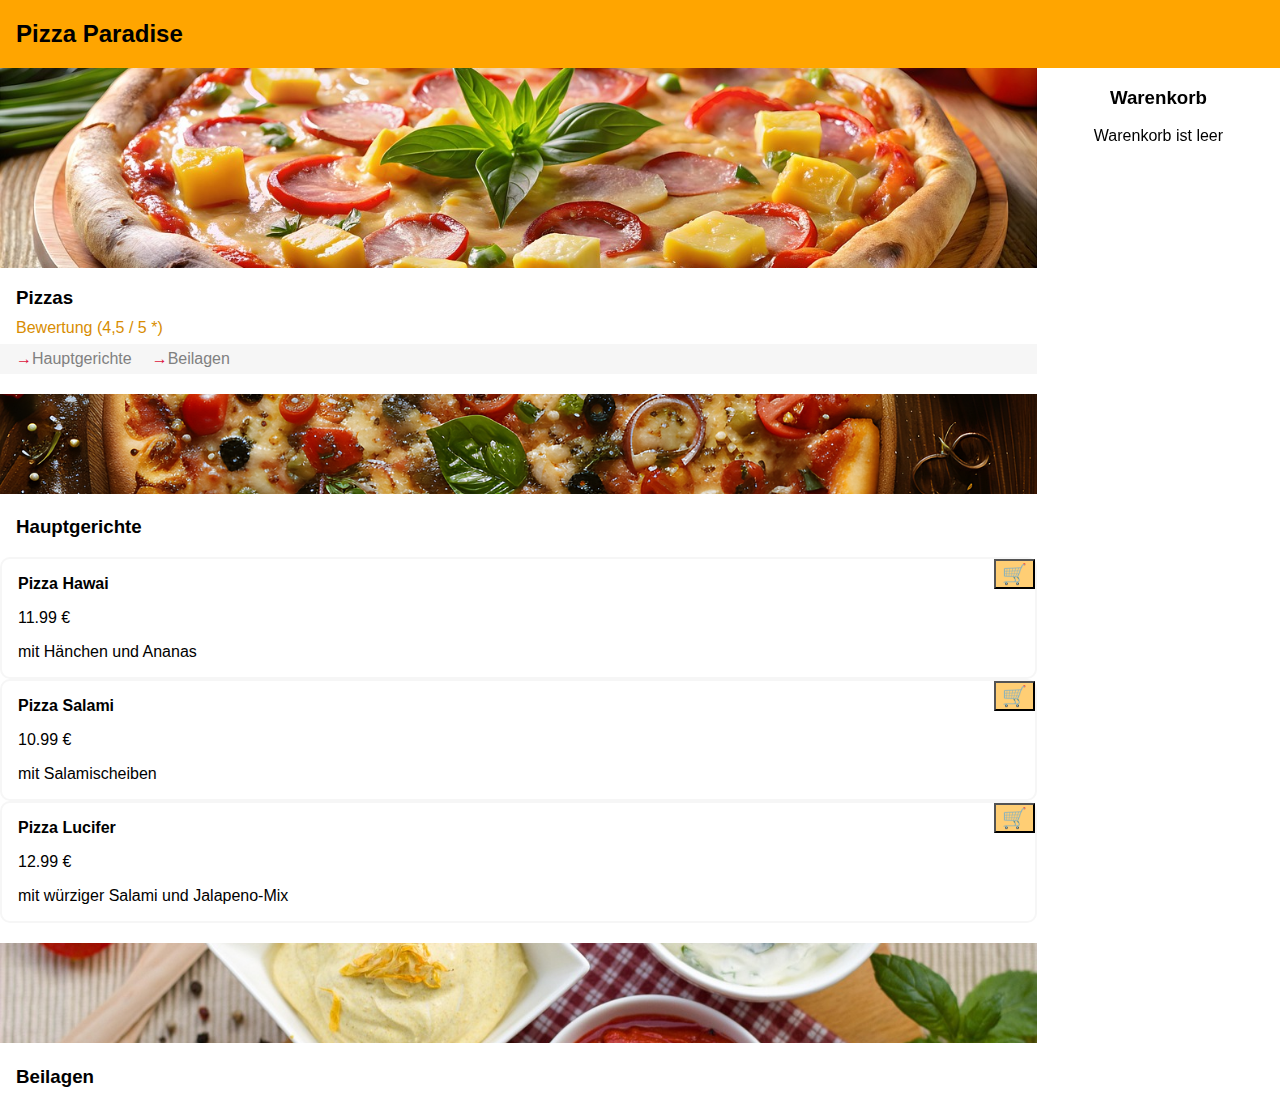
==== index.html @ 2e53537b "first commit" ====
<!DOCTYPE html>
<html lang="en">

<head>
    <meta charset="UTF-8">
    <meta name="viewport" content="width=device-width, initial-scale=1.0">
    <title>Pizza Paradise</title>
    <link rel="stylesheet" href="style.css">
    <link rel="stylesheet" href="styles.css/standard.css">
    <link rel="stylesheet" href="styles.css/assets.css">
    <link rel="stylesheet" href="styles.css/basket.css">
    <link rel="stylesheet" href="styles.css/fonts.css">
    <link rel="stylesheet" href="styles.css/overlay.css">
</head>

<body>
    <section class="header">
        <h2 class="">Pizza Paradise</h2>
    </section>

    <section class="content_total">
        <div class="content_restaurant">
            <div class="content_restaurant_head">
                <img src="assets/img/ai-generated-8714515_1280.jpg" alt="Pizza Pic">
            </div>
            <div class="content_restaurant_titelbox">
                <h3>Pizzas</h3>
                <div class="restaurant_rating"> Bewertung (4,5 / 5 *)</div>
            </div>
            <div class="content_restaurant_navbar">
                <a href="#mainMenu">Hauptgerichte</a>
                <a href="#extras">Beilagen</a>
            </div>
            <div id="mainMenu" class="content_restaurant_mainMenu">
                <img src="assets/img/ai-generated-8673813_1280.png" alt="Pizza Pic">
                <h3>Hauptgerichte</h3>
            </div>
            <div id="content_restaurant_pizza" class="content_restaurant_pizza">

            </div>
            <div id="extras" class="content_restaurant_extras">
                <img src="assets/img/sauce-4171459_1280.jpg" alt="Sauce Pic">
                <h3>Beilagen</h3>
            </div>
        </div>
        <div class="basket_container">
            <div id="basket" class="basket">
                <h3>Warenkorb</h3>
                <p>Warenkorb ist leer</p>
            </div>
        </div>
        <div class="basket_responsive">

           
            <div id="basketOverlay">
                <div class="basket_overlay_content">
                    <button class="basket_toggle_button" onclick="toggleBasketOverlay()">Warenkorb schließen</button>
                    <div id="basketOverlayContent"></div>
                </div>               
            </div>

            <button class="basket_toggle_button" onclick="toggleBasketOverlay()">Warenkorb</button>

        </div>
    </section>

    <section class="footer">

    </section>

    <script src="scripts/db.js"></script>
    <script src="script.js"></script>
    <script src="scripts/template.js"></script>
</body>

</html>
---- style.css ----
html {
    scroll-behavior: smooth;
}

.header {
    display: flex;
    width: 100%;
    background-color: orange;
}

h2 {
    padding-left: 16px;
}

.content_total {
    display: flex;
    flex-direction: row;
    flex-grow: 1;
}

.content_restaurant {
    width: 100%;
}

.content_restaurant_titelbox {
    padding-left: 16px;
    line-height: 0.7;
}

.content_restaurant_navbar {
    height: 30px;
    display: flex;
    align-items: center;
    padding-left: 16px;
    background-color: rgb(246, 246, 246);
    gap: 20px;
    margin-top: 10px;
}

.content_restaurant_mainMenu h3 {
    padding-left: 16px;
}

.content_restaurant_extras h3 {
    padding-left: 16px;
}

.pizza_item {
    position: relative;
    padding-left: 16px;
    border: 2px solid rgb(246, 246, 246);
    border-radius: 10px;
}
---- styles.css/standard.css ----
body {
    margin: 0;
    font-family: sans-serif;
}
---- styles.css/assets.css ----
.content_restaurant_head img {
    height: 200px;
    width: 100%;
    object-fit: cover;
}

.content_restaurant_mainMenu img {
    height: 100px;
    width: 100%;
    object-fit: cover;
    margin-top: 20px;
}

.content_restaurant_extras img {
    height: 100px;
    width: 100%;
    object-fit: cover;
    margin-top: 20px;
}

.cart-icon-container {
    position: absolute;
    top: 0;
    right: 0;
}

.add_to_cart_btn {
    cursor: pointer;
    background-color: rgb(255, 206, 116);
    font-size: 20px;
}
---- styles.css/basket.css ----
.basket_container {
    width: 300px;
    flex-grow: 1;
}

.basket {
    display: block;
    text-align: center;
    width: 100%;
    position: sticky;
    top: 0;
}

.basket_item button {
    cursor: pointer;
    font-size: large;
    color: rgb(255, 166, 0);
}

.remove_btn {
    margin-left: 20px;
}

.basket_total {
    margin-top: 20px;
    font-size: 18px;
    color: green;
}
---- styles.css/fonts.css ----
.restaurant_rating {
    color: rgb(216, 141, 2);
}

.content_restaurant_navbar a {
    text-decoration: none;
    color: grey;
}

.content_restaurant_navbar a::before {
    content: " →";
    font-size: 16px;
    color: crimson; 
}
---- styles.css/overlay.css ----
.basket_responsive {
    display: none;
}

#basketOverlay {
    position: fixed;
    top: 0;
    left: 0;
    width: 100vw;
    height: 100vh;
    background-color: white;
    display: none;
    flex-direction: column;
    justify-content: flex-start;
    align-items: center;
    z-index: 999;
}


@media (max-width: 668px) {
    .basket_container {
        display: none;
    }

    .basket_responsive {
        display: block;
        width: 100%;
        position: fixed;
        bottom: 0;
        left: 0;
        z-index: 1000;
    }

    .basket_toggle_button {
        width: 100%;
        padding: 16px;
        font-size: 18px;
        background-color: orange;
        border: none;
        color: white;
        cursor: pointer;
        margin: 0;
        box-sizing: border-box;
    }

    .basket_overlay_content {
        width: 100%;
        display: flex;
        flex-direction: column;
        align-items: center;
    }
}
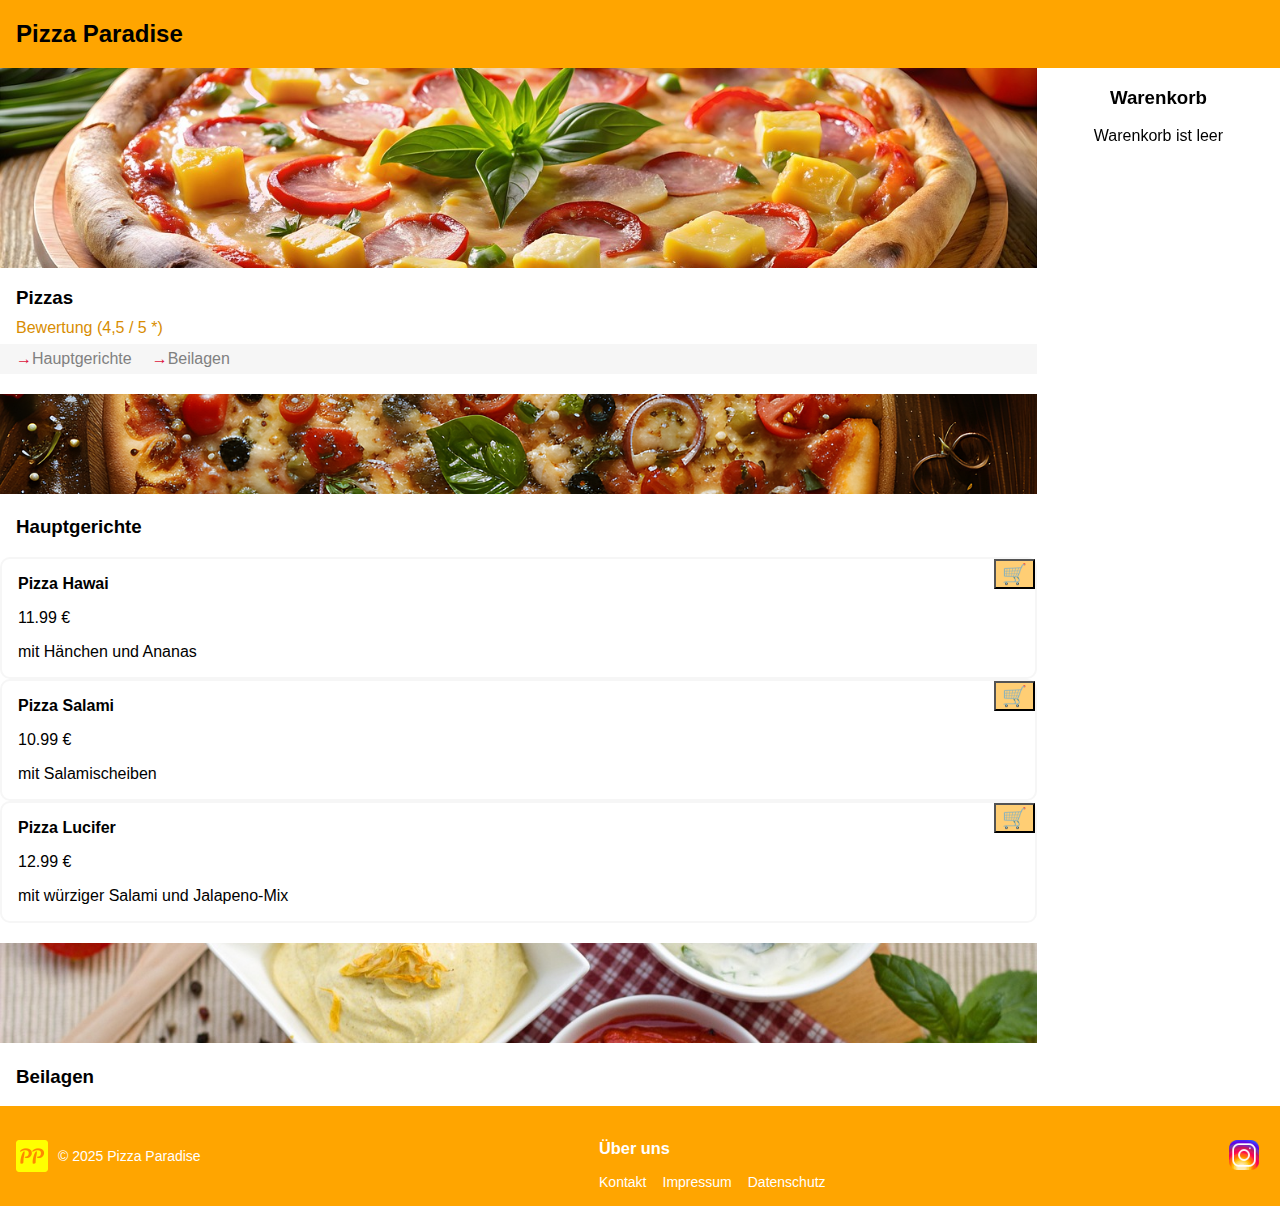
==== commit e8430c98: "Footer added" ====
--- a/index.html
+++ b/index.html
@@ -5,6 +5,7 @@
     <meta charset="UTF-8">
     <meta name="viewport" content="width=device-width, initial-scale=1.0">
     <title>Pizza Paradise</title>
+    <link rel="shortcut icon" href="assets/icons/favicon-32x32.png" type="image/x-icon">
     <link rel="stylesheet" href="style.css">
     <link rel="stylesheet" href="styles.css/standard.css">
     <link rel="stylesheet" href="styles.css/assets.css">
@@ -43,6 +44,8 @@
                 <h3>Beilagen</h3>
             </div>
         </div>
+
+
         <div class="basket_container">
             <div id="basket" class="basket">
                 <h3>Warenkorb</h3>
@@ -51,12 +54,12 @@
         </div>
         <div class="basket_responsive">
 
-           
+
             <div id="basketOverlay">
                 <div class="basket_overlay_content">
                     <button class="basket_toggle_button" onclick="toggleBasketOverlay()">Warenkorb schließen</button>
                     <div id="basketOverlayContent"></div>
-                </div>               
+                </div>
             </div>
 
             <button class="basket_toggle_button" onclick="toggleBasketOverlay()">Warenkorb</button>
@@ -64,9 +67,31 @@
         </div>
     </section>
 
-    <section class="footer">
+    <section class="footerContent">
+        <div class="footerLeft">
+            <img src="assets/icons/favicon-32x32.png" alt="Logo">
+            <span>© 2025 Pizza Paradise</span>
+        </div>
+        <div class="aboutUs">
+            <h3>Über uns</h3>
+            <ul>
+                <li>
+                    <a target="_blank" href="kontakt.html">Kontakt</a>
+                </li>
+                <li>
+                    <a target="_blank" href="impressum.html">Impressum</a>
+                </li>
+                <li>
+                    <a target="_blank" href="datenschutz.html">Datenschutz</a>
+                </li>
+            </ul>
+        </div>
+        <div class="footerRight">
+            <a target="_blank" href="https://www.instagram.com/arvi.drjjn/"><img src="assets/icons/instagram.png"
+                    alt="Instagram"></a>
+        </div>
+    </section>
 
-    </section>
 
     <script src="scripts/db.js"></script>
     <script src="script.js"></script>
--- a/style.css
+++ b/style.css
@@ -52,3 +52,38 @@
     border-radius: 10px;
 }
 
+
+.footerContent {
+    display: flex;
+    justify-content: space-between;
+    align-items: center;
+    padding: 16px;
+    background-color: orange;
+    color: white;
+    font-size: 14px;
+    flex-wrap: wrap;
+}
+
+.footerLeft {
+    display: flex;
+    align-items: center;
+    gap: 10px;
+}
+
+.aboutUs ul {
+    list-style: none;
+    padding: 0;
+    margin: 0;
+    display: flex;
+    gap: 16px; 
+}
+
+.aboutUs li a {
+    text-decoration: none;
+    color: white;
+    font-size: 14px;
+}
+
+.aboutUs li a:hover {
+    text-decoration: underline;
+}--- a/styles.css/assets.css
+++ b/styles.css/assets.css
@@ -28,4 +28,14 @@
     cursor: pointer;
     background-color: rgb(255, 206, 116);
     font-size: 20px;
+}
+
+.footerIcon {
+    height: 40px;
+    width: 40px;
+}
+
+.footerRight a img {
+    width: 40px;
+    height: 40px;
 }--- a/styles.css/overlay.css
+++ b/styles.css/overlay.css
@@ -33,8 +33,8 @@
 
     .basket_toggle_button {
         width: 100%;
-        padding: 16px;
-        font-size: 18px;
+        padding: 32px;
+        font-size: 32px;
         background-color: orange;
         border: none;
         color: white;
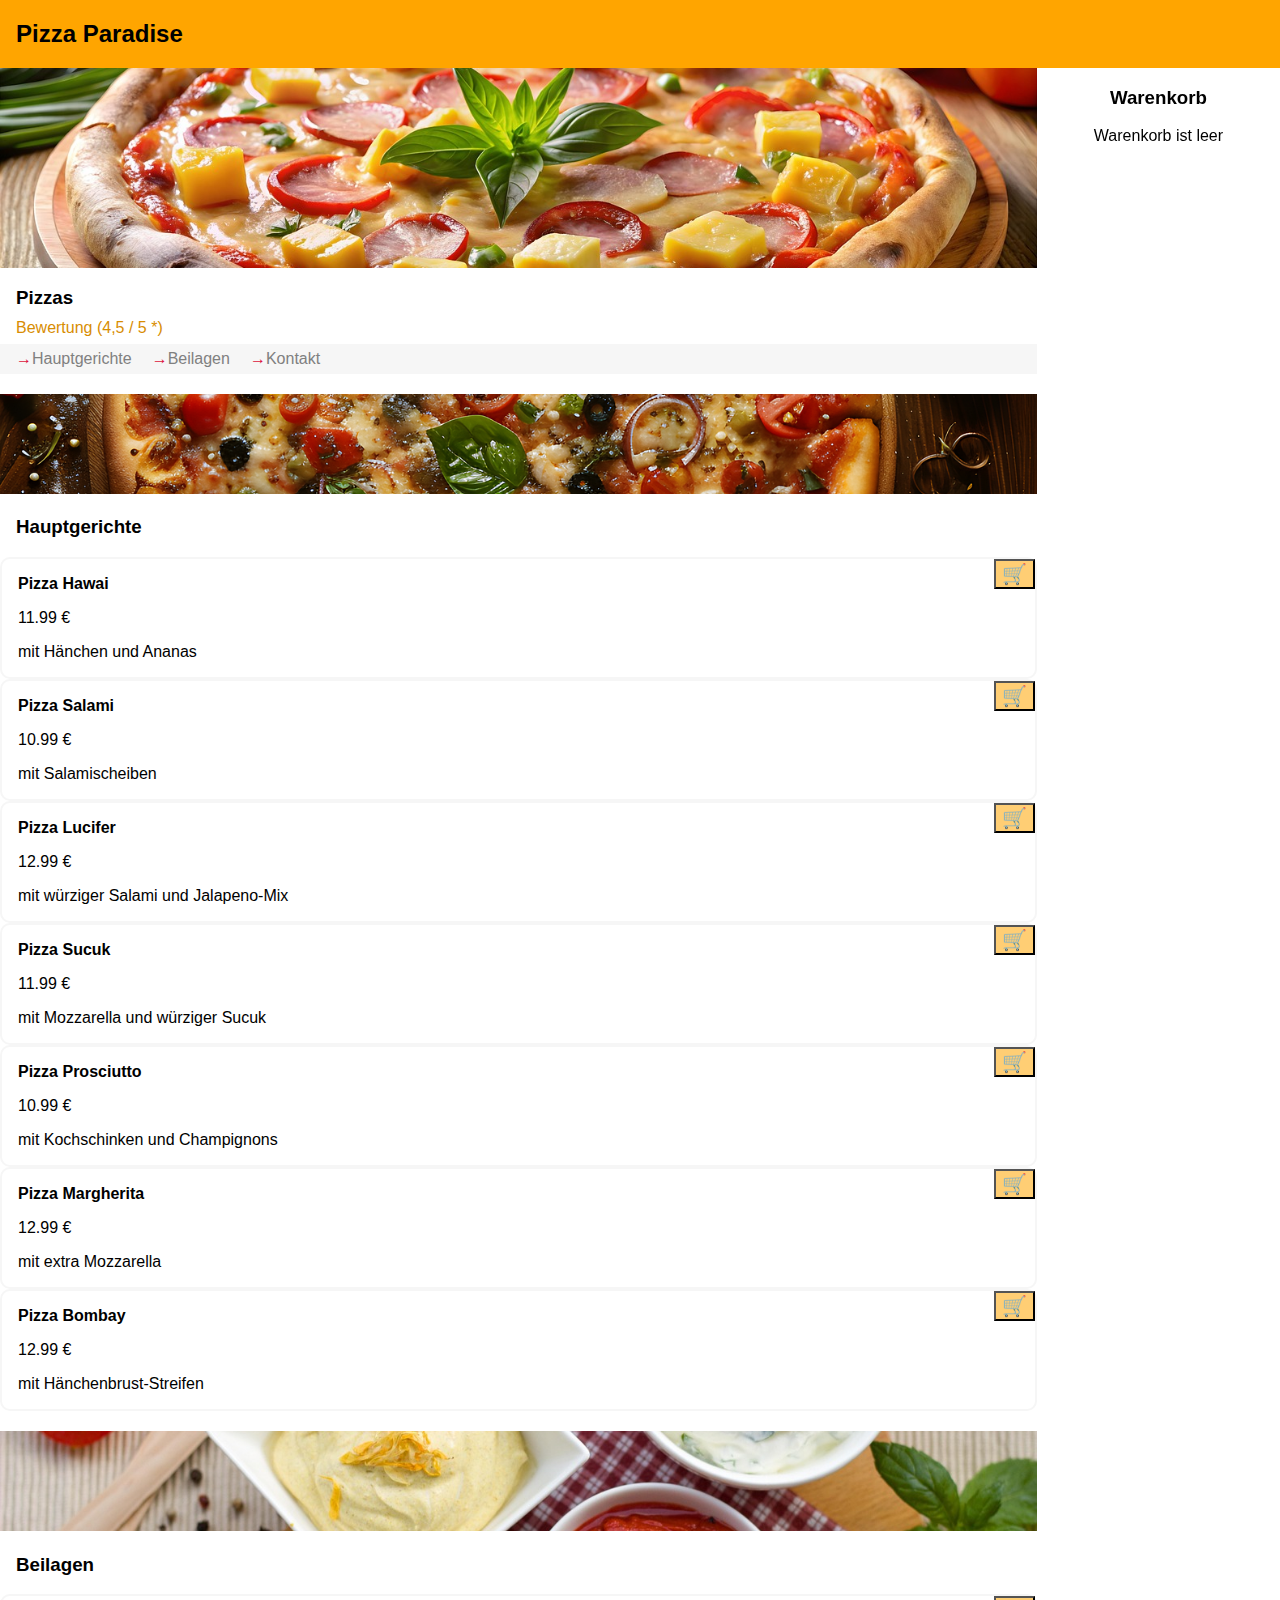
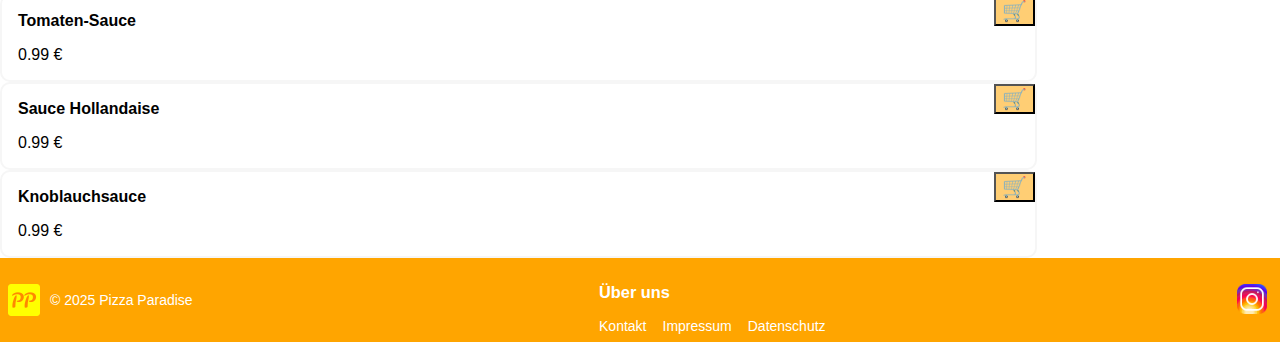
==== commit 098ed700: "Added Extras" ====
--- a/index.html
+++ b/index.html
@@ -14,7 +14,7 @@
     <link rel="stylesheet" href="styles.css/overlay.css">
 </head>
 
-<body>
+<body onload="init()">
     <section class="header">
         <h2 class="">Pizza Paradise</h2>
     </section>
@@ -31,20 +31,20 @@
             <div class="content_restaurant_navbar">
                 <a href="#mainMenu">Hauptgerichte</a>
                 <a href="#extras">Beilagen</a>
+                <a href="#footerContent">Kontakt</a>
             </div>
-            <div id="mainMenu" class="content_restaurant_mainMenu">
+            <div class="content_restaurant_mainMenu">
                 <img src="assets/img/ai-generated-8673813_1280.png" alt="Pizza Pic">
                 <h3>Hauptgerichte</h3>
             </div>
-            <div id="content_restaurant_pizza" class="content_restaurant_pizza">
+            <div id="content_restaurant_pizza" class="content_restaurant_pizza"></div>
 
-            </div>
-            <div id="extras" class="content_restaurant_extras">
+            <div class="content_restaurant_extras">
                 <img src="assets/img/sauce-4171459_1280.jpg" alt="Sauce Pic">
                 <h3>Beilagen</h3>
             </div>
+            <div id="extras" class="extras"></div>
         </div>
-
 
         <div class="basket_container">
             <div id="basket" class="basket">
@@ -54,7 +54,6 @@
         </div>
         <div class="basket_responsive">
 
-
             <div id="basketOverlay">
                 <div class="basket_overlay_content">
                     <button class="basket_toggle_button" onclick="toggleBasketOverlay()">Warenkorb schließen</button>
@@ -62,12 +61,12 @@
                 </div>
             </div>
 
-            <button class="basket_toggle_button" onclick="toggleBasketOverlay()">Warenkorb</button>
+            <button class="basket_toggle_button" onclick="toggleBasketOverlay()">&#128722</button>
 
         </div>
     </section>
 
-    <section class="footerContent">
+    <section class="footerContent" id="footerContent">
         <div class="footerLeft">
             <img src="assets/icons/favicon-32x32.png" alt="Logo">
             <span>© 2025 Pizza Paradise</span>
@@ -92,7 +91,6 @@
         </div>
     </section>
 
-
     <script src="scripts/db.js"></script>
     <script src="script.js"></script>
     <script src="scripts/template.js"></script>
--- a/style.css
+++ b/style.css
@@ -52,12 +52,19 @@
     border-radius: 10px;
 }
 
+.extras_item {
+    position: relative;
+    padding-left: 16px;
+    border: 2px solid rgb(246, 246, 246);
+    border-radius: 10px;
+}
+
 
 .footerContent {
     display: flex;
     justify-content: space-between;
     align-items: center;
-    padding: 16px;
+    padding: 8px;
     background-color: orange;
     color: white;
     font-size: 14px;
--- a/styles.css/basket.css
+++ b/styles.css/basket.css
@@ -21,6 +21,21 @@
     margin-left: 20px;
 }
 
+.orderButton {
+    margin-top: 10px;
+    padding: 10px 20px;
+    background-color: green;
+    color: white;
+    border: none;
+    border-radius: 12px;
+    cursor: pointer;
+    font-size: 16px;
+}
+
+.orderButton:hover {
+    background-color: darkgreen;
+}
+
 .basket_total {
     margin-top: 20px;
     font-size: 18px;
--- a/styles.css/overlay.css
+++ b/styles.css/overlay.css
@@ -16,8 +16,7 @@
     z-index: 999;
 }
 
-
-@media (max-width: 668px) {
+@media (max-width: 550px) {
     .basket_container {
         display: none;
     }
@@ -32,15 +31,22 @@
     }
 
     .basket_toggle_button {
-        width: 100%;
-        padding: 32px;
-        font-size: 32px;
-        background-color: orange;
+        width: 60px;
+        height: 60px;
+        border-radius: 50%;
+        background-color: rgb(87, 87, 255);
         border: none;
         color: white;
+        font-size: 24px;
         cursor: pointer;
-        margin: 0;
-        box-sizing: border-box;
+        position: fixed;
+        z-index: 1001;
+        bottom: 20px;
+        right: 20px;
+        display: flex;
+        align-items: center;
+        justify-content: center;
+        box-shadow: 0 4px 8px rgba(0, 0, 0, 0.2);
     }
 
     .basket_overlay_content {
@@ -49,4 +55,6 @@
         flex-direction: column;
         align-items: center;
     }
+
+    
 }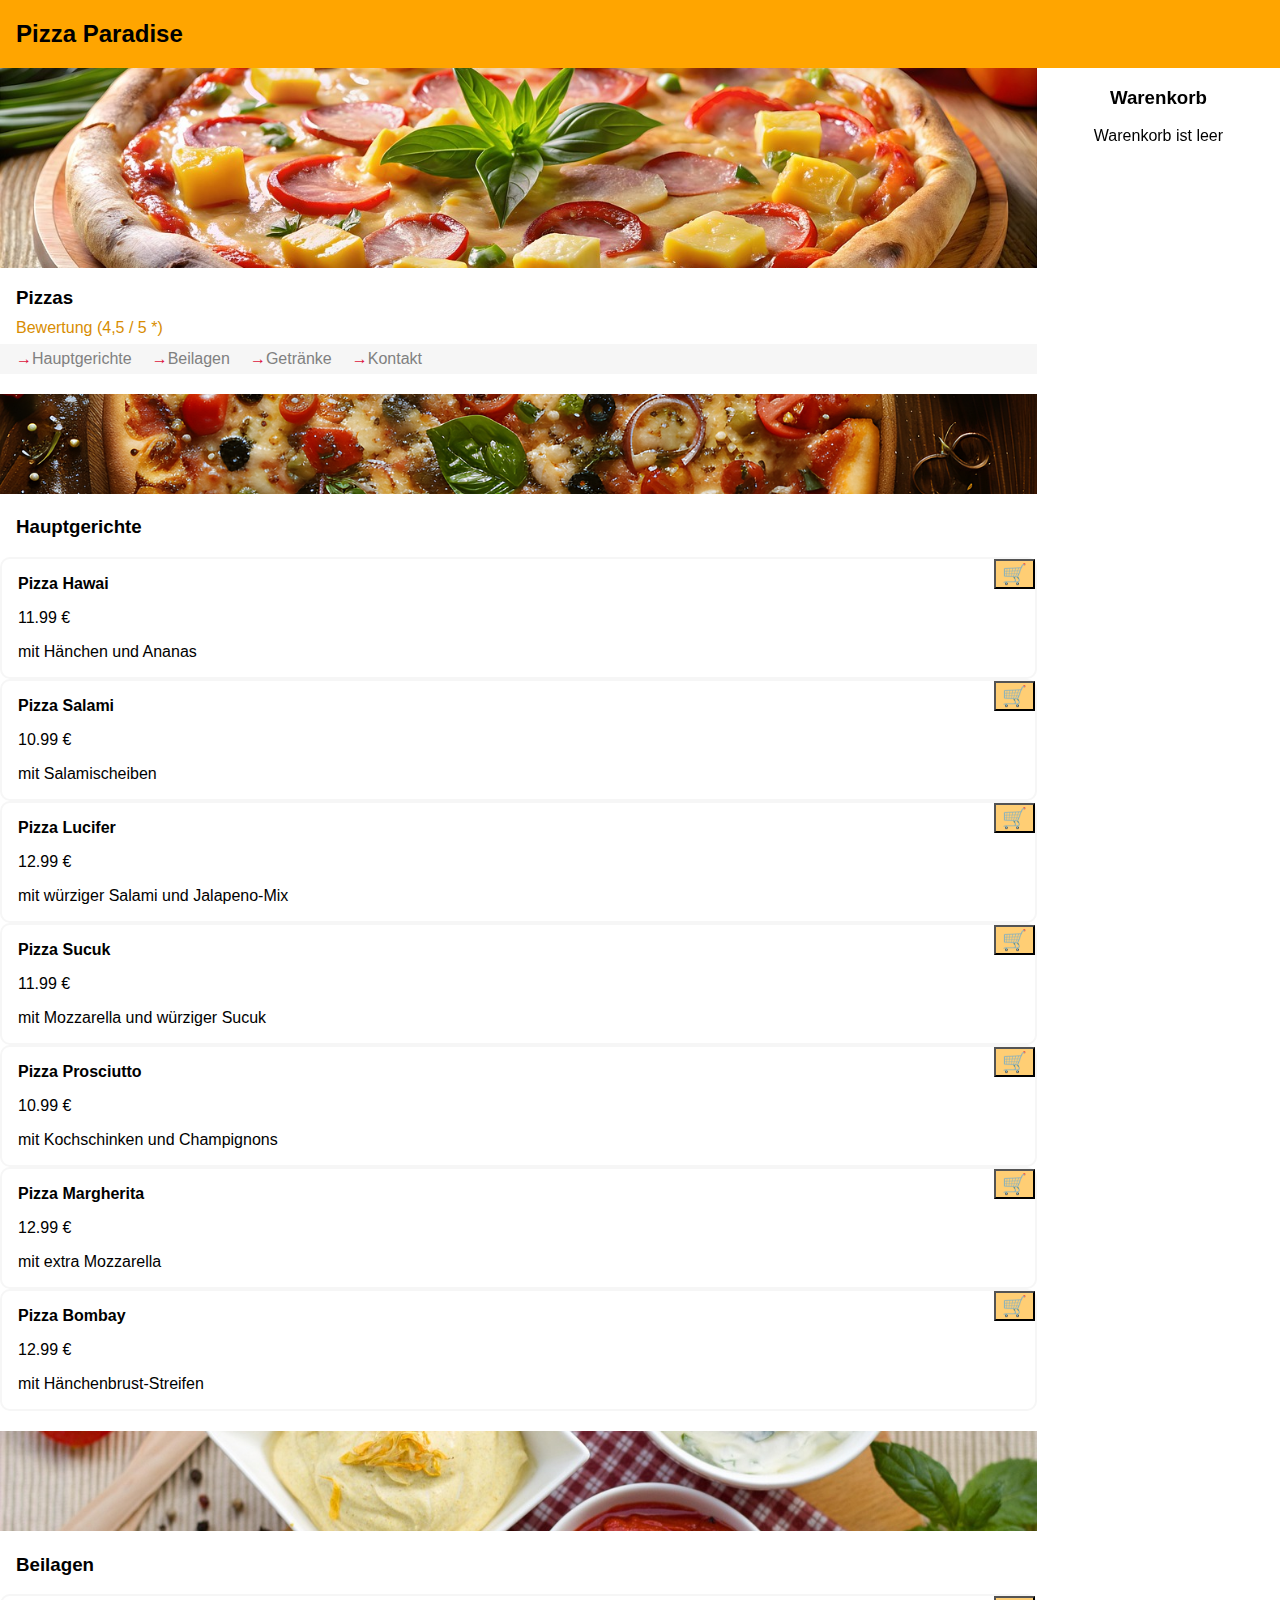
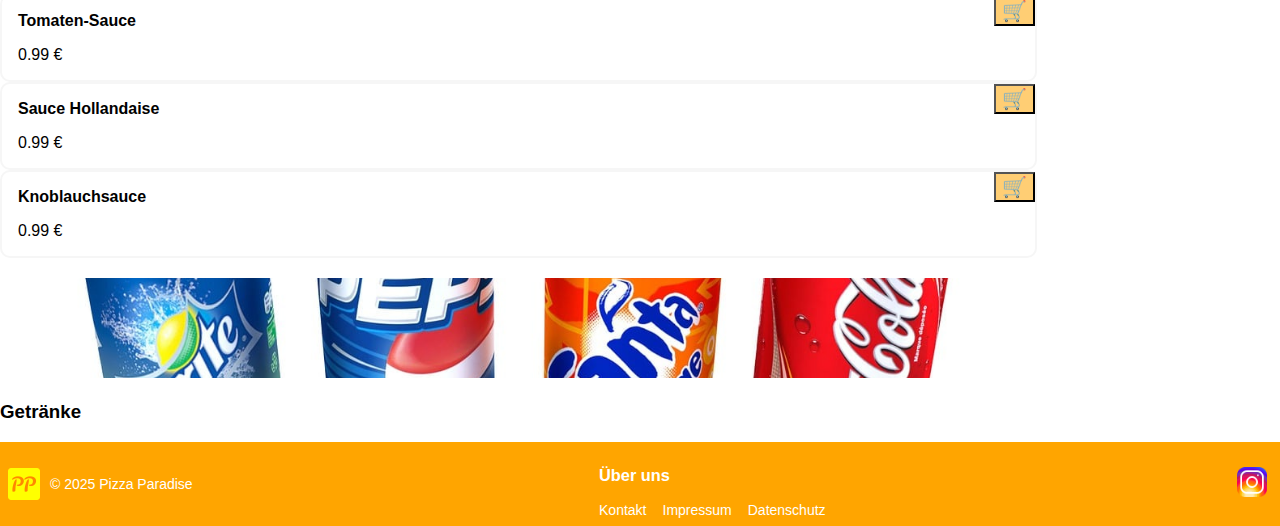
==== commit 4107f0c0: "Order Button" ====
--- a/index.html
+++ b/index.html
@@ -29,21 +29,28 @@
                 <div class="restaurant_rating"> Bewertung (4,5 / 5 *)</div>
             </div>
             <div class="content_restaurant_navbar">
-                <a href="#mainMenu">Hauptgerichte</a>
+                <a href="#content_restaurant_pizza">Hauptgerichte</a>
                 <a href="#extras">Beilagen</a>
+                <a href="#drinks">Getränke</a>
                 <a href="#footerContent">Kontakt</a>
             </div>
             <div class="content_restaurant_mainMenu">
-                <img src="assets/img/ai-generated-8673813_1280.png" alt="Pizza Pic">
+                <img class="imgCss" src="assets/img/ai-generated-8673813_1280.png" alt="Pizza Pic">
                 <h3>Hauptgerichte</h3>
             </div>
             <div id="content_restaurant_pizza" class="content_restaurant_pizza"></div>
 
             <div class="content_restaurant_extras">
-                <img src="assets/img/sauce-4171459_1280.jpg" alt="Sauce Pic">
+                <img class="imgCss" src="assets/img/sauce-4171459_1280.jpg" alt="Sauce Pic">
                 <h3>Beilagen</h3>
             </div>
             <div id="extras" class="extras"></div>
+
+            <div class="content_restaurant_drinks">
+                <img class="imgCss" src="assets/img/coke-5057608_1280.jpg" alt="Sauce Pic">
+                <h3>Getränke</h3>
+            </div>
+            <div id="drinks" class="drinks"></div>
         </div>
 
         <div class="basket_container">
@@ -62,7 +69,7 @@
             </div>
 
             <button class="basket_toggle_button" onclick="toggleBasketOverlay()">&#128722</button>
-
+            
         </div>
     </section>
 
@@ -90,6 +97,7 @@
                     alt="Instagram"></a>
         </div>
     </section>
+    
 
     <script src="scripts/db.js"></script>
     <script src="script.js"></script>
--- a/style.css
+++ b/style.css
@@ -35,6 +35,13 @@
     background-color: rgb(246, 246, 246);
     gap: 20px;
     margin-top: 10px;
+}
+
+@media(max-width: 440px) {
+    .content_restaurant_navbar {
+        font-size: 10px;
+        gap: 8px;
+    }
 }
 
 .content_restaurant_mainMenu h3 {
--- a/styles.css/standard.css
+++ b/styles.css/standard.css
@@ -6,4 +6,3 @@
 
 
 
-
--- a/styles.css/assets.css
+++ b/styles.css/assets.css
@@ -4,14 +4,7 @@
     object-fit: cover;
 }
 
-.content_restaurant_mainMenu img {
-    height: 100px;
-    width: 100%;
-    object-fit: cover;
-    margin-top: 20px;
-}
-
-.content_restaurant_extras img {
+.imgCss {
     height: 100px;
     width: 100%;
     object-fit: cover;
--- a/styles.css/fonts.css
+++ b/styles.css/fonts.css
@@ -11,6 +11,4 @@
     content: " →";
     font-size: 16px;
     color: crimson; 
-}
-
-
+}--- a/styles.css/overlay.css
+++ b/styles.css/overlay.css
@@ -14,7 +14,8 @@
     justify-content: flex-start;
     align-items: center;
     z-index: 999;
-}
+    overflow-y: auto;
+}    
 
 @media (max-width: 550px) {
     .basket_container {
